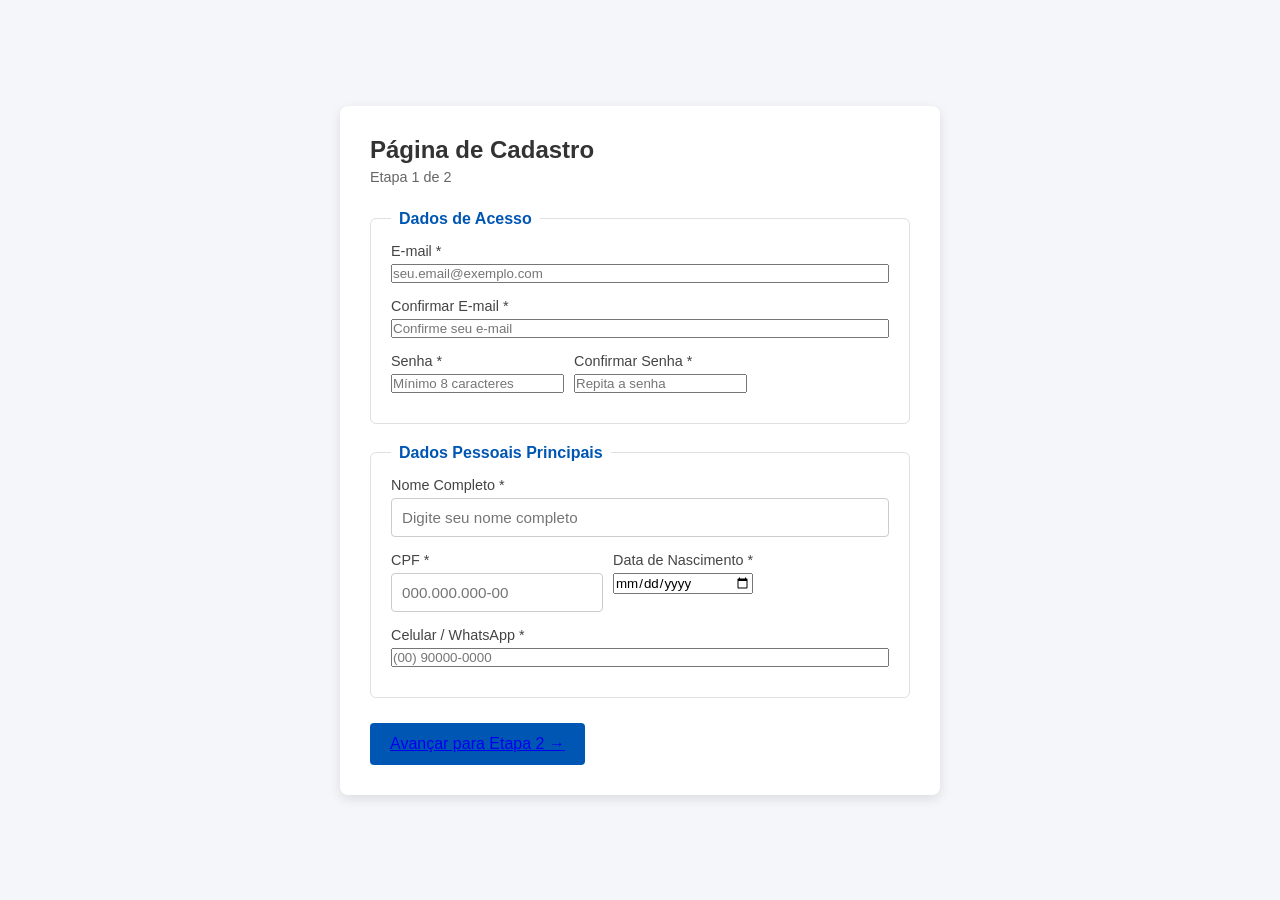
==== index.html @ b91b3801 "Add files via upload" ====
<!DOCTYPE html>
<html lang="pt-BR">
<head>
  <meta charset="UTF-8">
  <meta name="viewport" content="width=device-width, initial-scale=1.0">
  <title>Cadastro - Etapa 1 de 2</title>
  <link rel="stylesheet" href="style.css">
</head>
<body>
  <div class="form-container">
    <h2>Página de Cadastro</h2>
    <p class="step-indicator">Etapa 1 de 2</p>

    <!-- Indicador de Progresso Visual -->
    <div class="progress-bar-container">
      <div class="progress-bar step-1"></div>
    </div>

    <form id="step1-form" novalidate>
      <fieldset>
        <legend>Dados de Acesso</legend>

        <div class="form-group">
          <label for="email">E-mail *</label>
          <input type="email" id="email" name="email" placeholder="seu.email@exemplo.com" required>
          <span class="error-message" id="email-error"></span>
        </div>

        <div class="form-group">
          <label for="confirm-email">Confirmar E-mail *</label>
          <input type="email" id="confirm-email" name="confirmEmail" placeholder="Confirme seu e-mail" required>
          <span class="error-message" id="confirm-email-error"></span>
        </div>

        <div class="form-row">
          <div class="form-group col-6">
            <label for="senha">Senha *</label>
            <input type="password" id="senha" name="senha" placeholder="Mínimo 8 caracteres" required minlength="8">
            <span class="error-message" id="senha-error"></span>
          </div>

          <div class="form-group col-6">
            <label for="confirm-senha">Confirmar Senha *</label>
            <input type="password" id="confirm-senha" name="confirmSenha" placeholder="Repita a senha" required>
            <span class="error-message" id="confirm-senha-error"></span>
          </div>
        </div>
      </fieldset>

      <fieldset>
        <legend>Dados Pessoais Principais</legend>

        <div class="form-group">
          <label for="nome-completo">Nome Completo *</label>
          <input type="text" id="nome-completo" name="nomeCompleto" placeholder="Digite seu nome completo" required>
          <span class="error-message" id="nome-error"></span>
        </div>

        <div class="form-row">
          <div class="form-group col-6">
            <label for="cpf">CPF *</label>
            <input type="text" id="cpf" name="cpf" placeholder="000.000.000-00" maxlength="14" required>
            <span class="error-message" id="cpf-error"></span>
          </div>

          <div class="form-group col-6">
            <label for="data-nascimento">Data de Nascimento *</label>
            <input type="date" id="data-nascimento" name="dataNascimento" required>
            <span class="error-message" id="data-error"></span>
          </div>
        </div>

        <div class="form-group">
          <label for="celular">Celular / WhatsApp *</label>
          <input type="tel" id="celular" name="celular" placeholder="(00) 90000-0000" maxlength="15" required>
          <span class="error-message" id="celular-error"></span>
        </div>
      </fieldset>

      <div class="button-group single-button">
        <button type="submit" class="btn btn-primary"  ><a href="pagina2.html">Avançar para Etapa 2 &rarr;</button></a>
        
      </div>
    </form>
  </div>

  <script src="script.js"></script>
</body>
</html>
---- style.css ----
* {
  box-sizing: border-box;
  margin: 0;
  padding: 0;
  font-family: Arial, Helvetica, sans-serif;
}

body {
  background-color: #f4f6f9;
  display: flex;
  justify-content: center;
  align-items: center;
  min-height: 100vh;
  padding: 20px;
}

.form-container {
  background-color: #ffffff;
  border-radius: 8px;
  box-shadow: 0 4px 12px rgba(0, 0, 0, 0.1);
  padding: 30px;
  width: 100%;
  max-width: 600px;
}

h2 {
  color: #333;
  margin-bottom: 5px;
}

.step-indicator {
  color: #666;
  font-size: 0.9rem;
  margin-bottom: 25px;
}

fieldset {
  border: 1px solid #e0e0e0;
  border-radius: 6px;
  padding: 15px 20px;
  margin-bottom: 20px;
}

legend {
  font-weight: bold;
  color: #0056b3;
  padding: 0 8px;
}

.form-group {
  margin-bottom: 15px;
  display: flex;
  flex-direction: column;
}

.form-row {
  display: flex;
  gap: 10px;
}

.col-2 { flex: 2; }
.col-4 { flex: 4; }
.col-5 { flex: 5; }
.col-8 { flex: 8; }

label {
  font-size: 0.9rem;
  color: #444;
  margin-bottom: 5px;
}

input[type="text"],
select {
  padding: 10px;
  border: 1px solid #ccc;
  border-radius: 4px;
  font-size: 0.95rem;
  width: 100%;
}

input[type="text"]:focus,
select:focus {
  outline: none;
  border-color: #0056b3;
}

.radio-group,
.checkbox-group {
  display: flex;
  flex-direction: column;
  gap: 8px;
  margin-top: 5px;
}

.radio-group label,
.checkbox-group label {
  display: flex;
  align-items: center;
  gap: 8px;
  font-weight: normal;
  cursor: pointer;
}

.button-group {
  display: flex;
  justify-content: space-between;
  gap: 15px;
  margin-top: 25px;
}

.btn {
  padding: 12px 20px;
  border: none;
  border-radius: 4px;
  font-size: 1rem;
  cursor: pointer;
  transition: background-color 0.2s ease;
}

.btn-secondary {
  background-color: #6c757d;
  color: #fff;
}

.btn-secondary:hover {
  background-color: #5a6268;
}

.btn-primary {
  background-color: #0056b3;
  color: #fff; 
}

.btn-primary:hover {
  background-color: #004085;
}
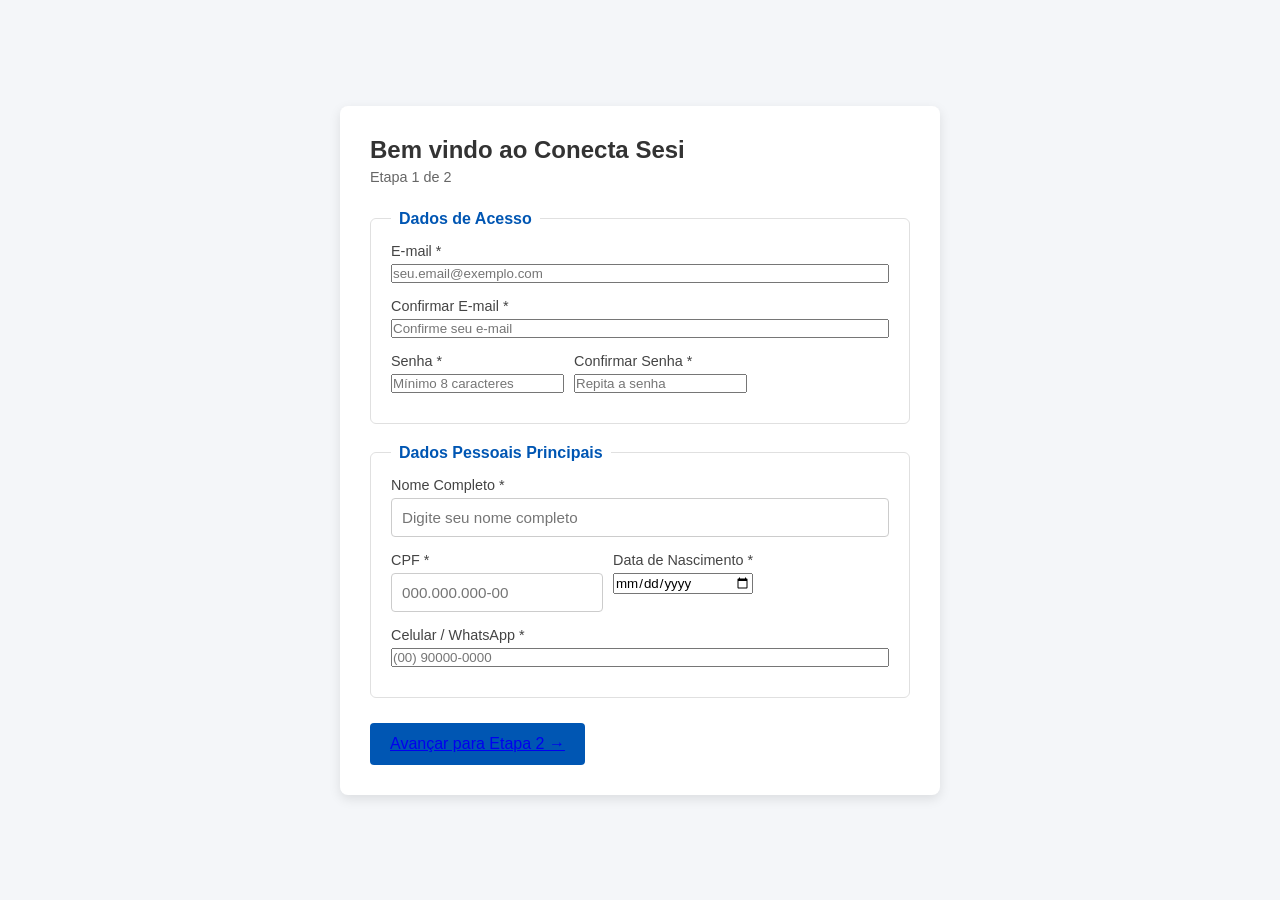
==== commit b1d495cb: "Update index.html" ====
--- a/index.html
+++ b/index.html
@@ -8,7 +8,7 @@
 </head>
 <body>
   <div class="form-container">
-    <h2>Página de Cadastro</h2>
+    <h2>Bem vindo ao Conecta Sesi</h2>
     <p class="step-indicator">Etapa 1 de 2</p>
 
     <!-- Indicador de Progresso Visual -->
@@ -86,4 +86,4 @@
 
   <script src="script.js"></script>
 </body>
-</html>+</html>
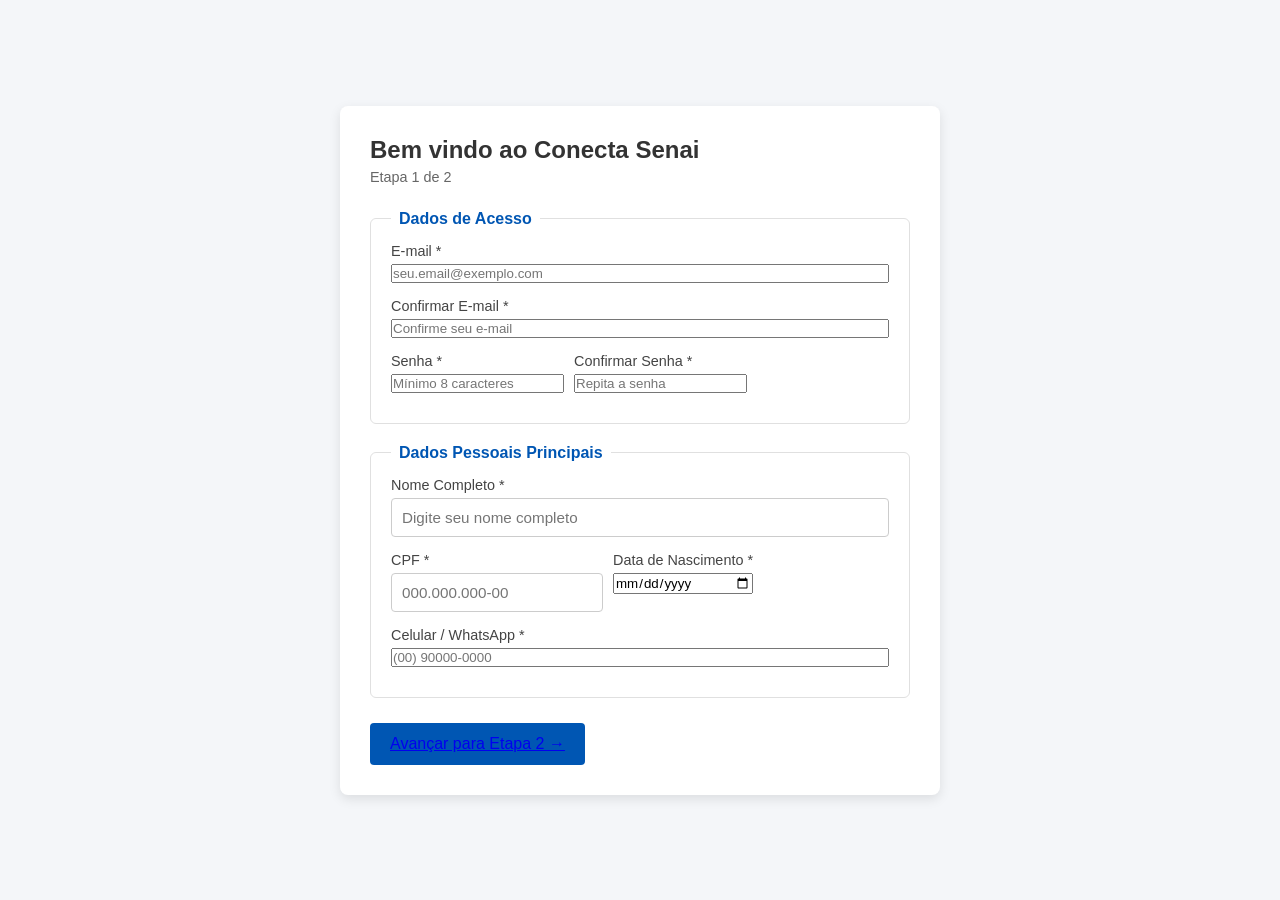
==== commit c2e58469: "Update index.html" ====
--- a/index.html
+++ b/index.html
@@ -8,7 +8,7 @@
 </head>
 <body>
   <div class="form-container">
-    <h2>Bem vindo ao Conecta Sesi</h2>
+    <h2>Bem vindo ao Conecta Senai</h2>
     <p class="step-indicator">Etapa 1 de 2</p>
 
     <!-- Indicador de Progresso Visual -->
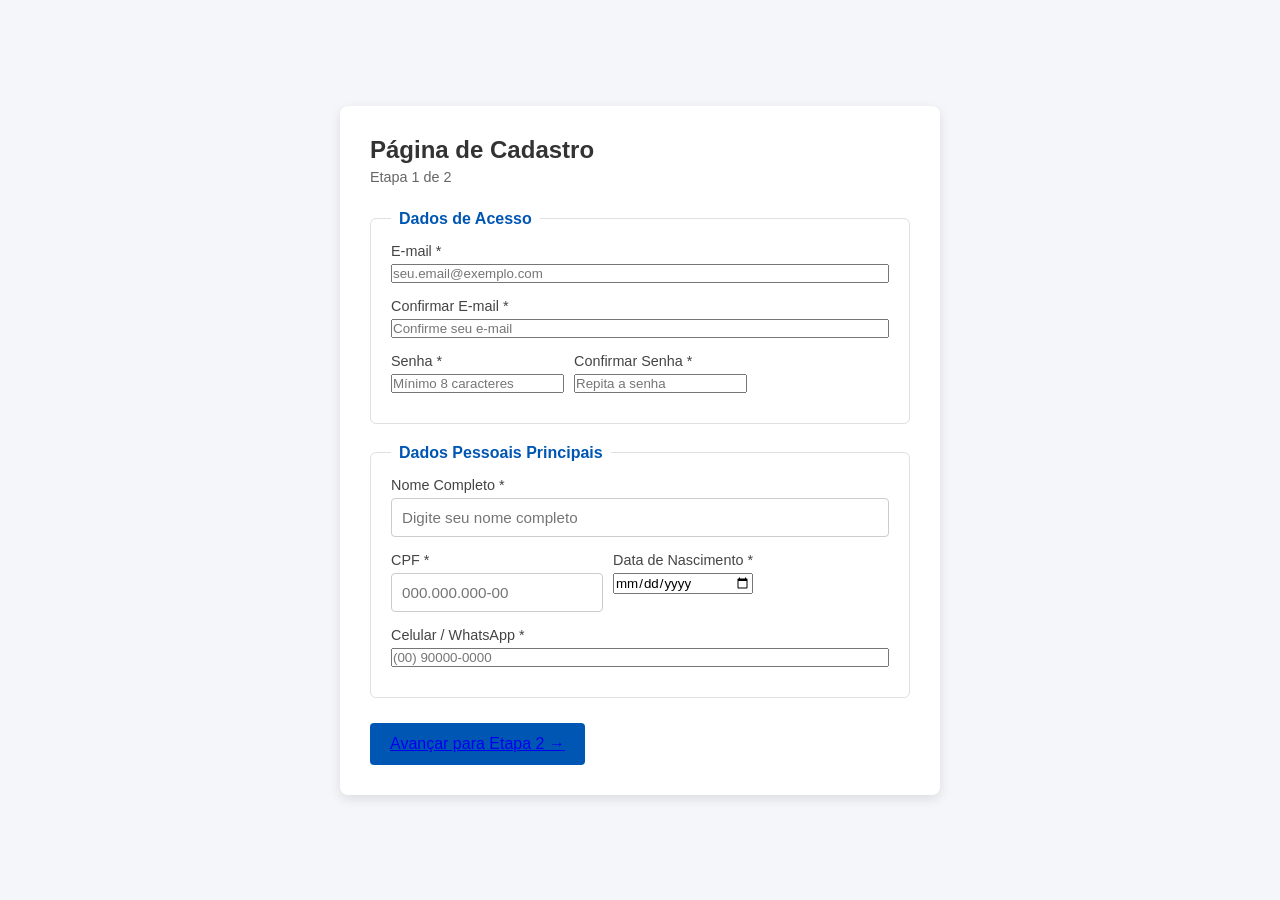
==== commit caa691d4: "Add files via upload" ====
--- a/index.html
+++ b/index.html
@@ -8,7 +8,7 @@
 </head>
 <body>
   <div class="form-container">
-    <h2>Bem vindo ao Conecta Senai</h2>
+    <h2>Página de Cadastro</h2>
     <p class="step-indicator">Etapa 1 de 2</p>
 
     <!-- Indicador de Progresso Visual -->
@@ -86,4 +86,4 @@
 
   <script src="script.js"></script>
 </body>
-</html>
+</html>
